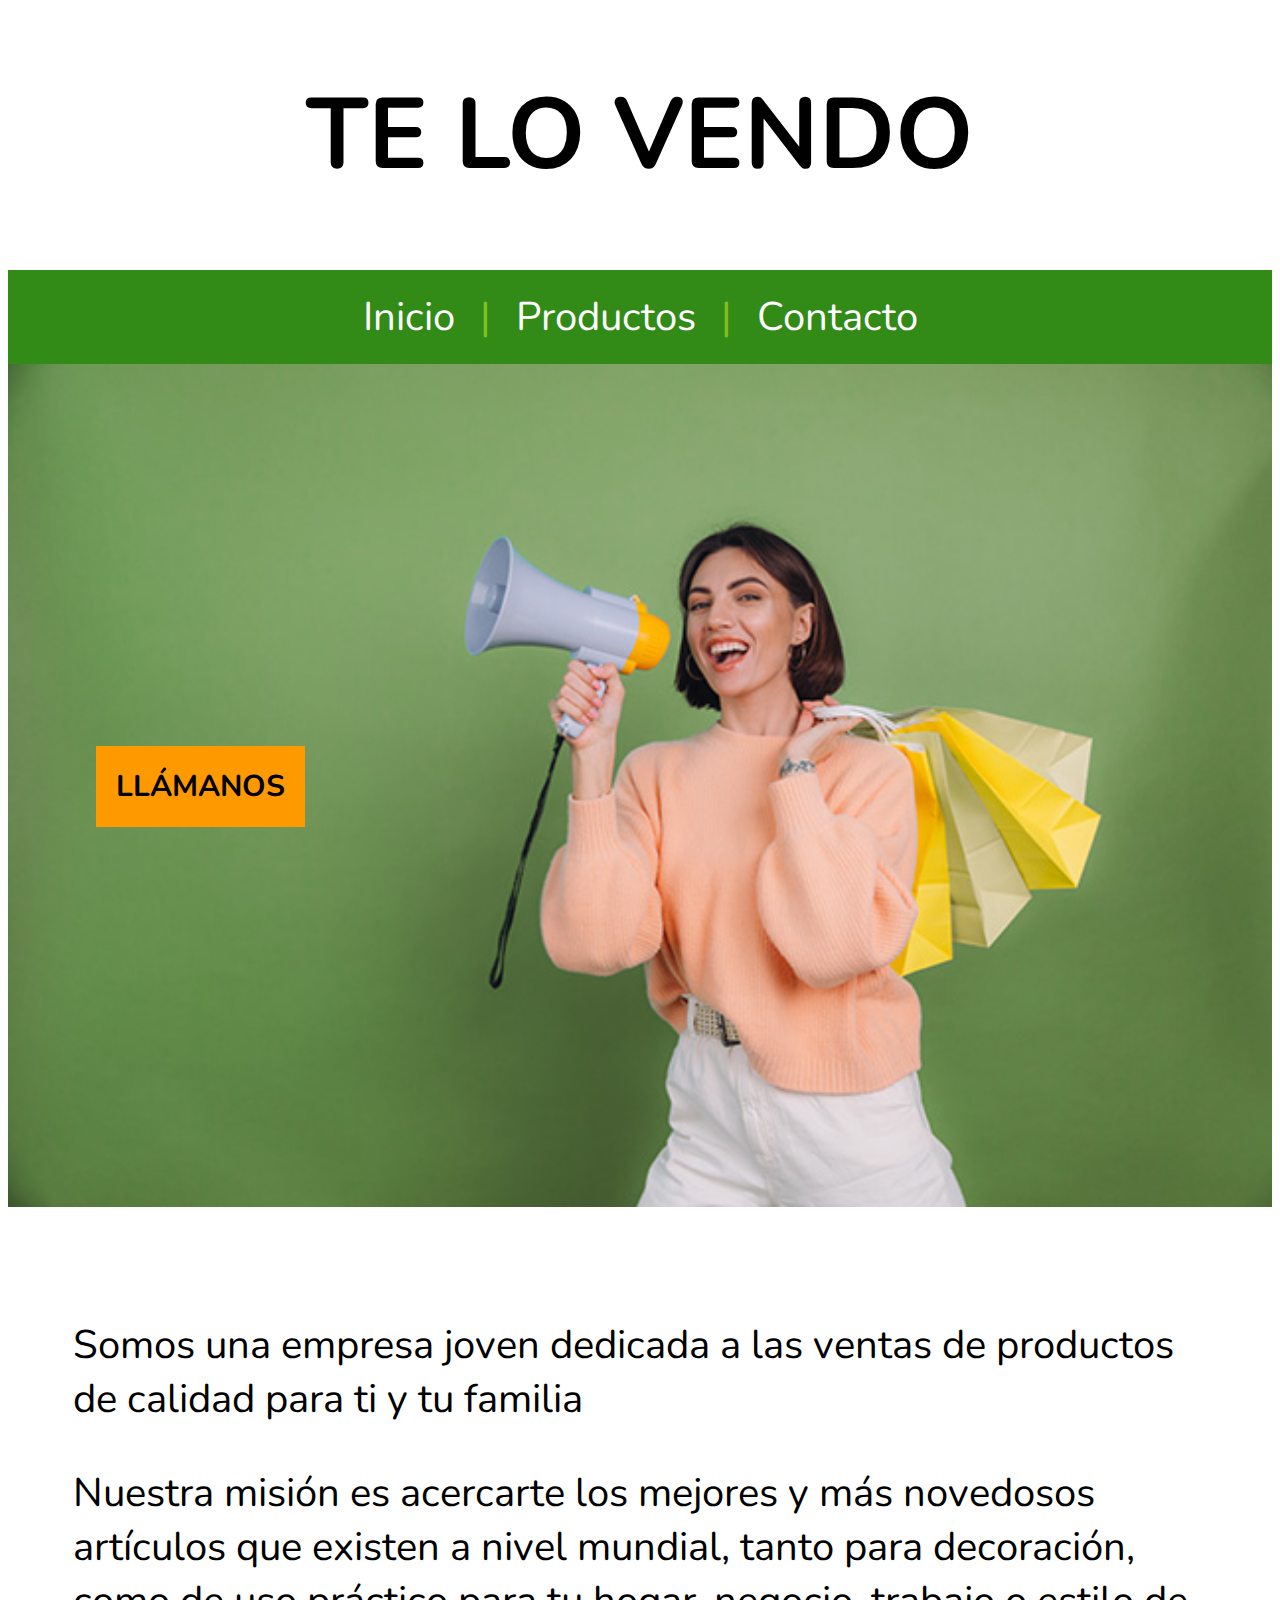
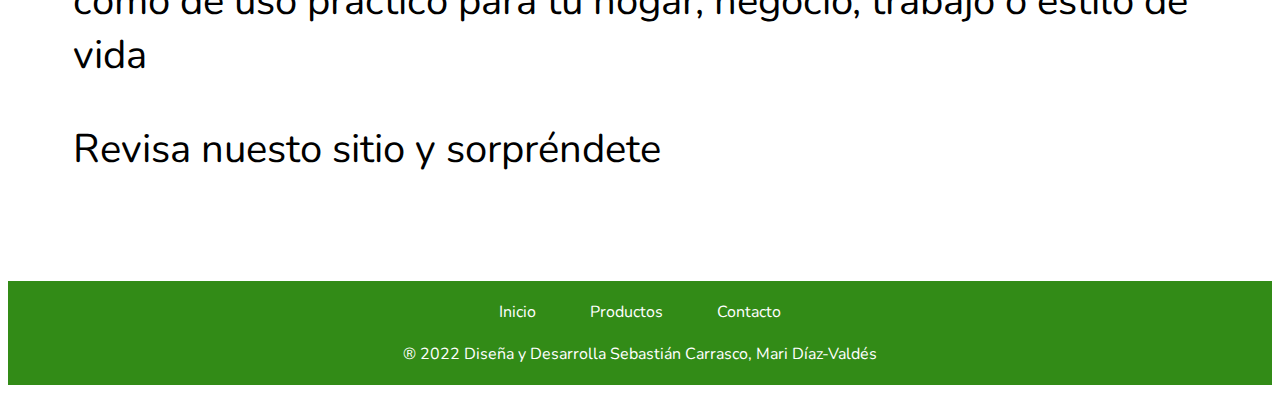
==== grupales/index.html @ 4fadd40f "Primer commit!" ====
<!DOCTYPE html>
<html lang="es">
<head>
    <meta charset="UTF-8">
    <meta name="viewport" content="width=device-width, initial-scale=1.0">
    <title>Te lo vendo</title>
    <link rel="stylesheet" href="estilos.css">
</head>
<body>
    <h1>Te lo vendo</h1>
    <header>
        <div class="menu">
            <a href="#">Inicio</a> <div class="separador">|</div>
            <a href="#">Productos</a> <div class="separador">|</div>
            <a href="#">Contacto</a>
        </div>
    </header>

    <main>
        <div class="slider">
            <div class="slide-1">
                <a href="#" class="texto" title="Llámanos">Llámanos</a>
                <img src="foto_1.jpg" alt="Foto uno" width="100%">
            </div>
        </div>

        <div class="texto-bajada">
            <p>Somos una empresa joven dedicada a las ventas de productos de calidad para ti y tu familia</p>
            <p>Nuestra misión es acercarte los mejores y más novedosos artículos que existen a nivel mundial, tanto para decoración, como de uso práctico para tu hogar, negocio, trabajo o estilo de vida</p>
            <p>Revisa nuesto sitio y sorpréndete</p>
        </div>
    </main>

    <footer>
        <div class="links">
            <a href="#">Inicio</a>
            <a href="#">Productos</a>
            <a href="#">Contacto</a>
        </div>

        <div class="nombres">
            ® 2022 Diseña y Desarrolla Sebastián Carrasco, Mari Díaz-Valdés
        </div>
    </footer>
</body>
</html>
---- grupales/estilos.css ----
@import url('https://fonts.googleapis.com/css2?family=Nunito:wght@200;400;700&display=swap');

html {
    font-family: 'Nunito', sans-serif;
}

h1 {
    text-transform: uppercase;
    text-align: center;
    font-size: 100px;
}

.menu {
    display: flex;
    background: #328B17;
    padding: 20px;
    font-size: 40px;
    color: #7FC121;
    justify-content: center;
}

a {
    color: #fff;
    margin-left: 25px;
    margin-right: 25px;
    text-decoration-color: rgba(0,0,0,0);
}

a:hover {
    text-decoration-color: #fff;
    transition: all 1200ms;
}

.slide-1 a:hover {
    text-decoration-color: #000;
}

.slide-1 {
    position: relative;
}

.texto {
    position: absolute;
    text-transform: uppercase;
    top: 45%;
    left: 5%;
    background: #ff9900;
    color: #000;
    padding: 20px;
    font-weight: 700;
    font-size: 30px;
}

.texto-bajada {
    padding: 65px;
    font-size: 40px;
}

footer {
    color: #fff;
    padding: 20px;
    background: #328B17;
    text-align: center;
}

.nombres {
    margin-top: 20px;
}

/* Cambiar el estio del menú en vista móvil */
@media only screen and (max-width: 600px) {
    .menu {
        flex-direction: column;
        align-items: center;
    }

    .separador {
        display: none;
    }
}
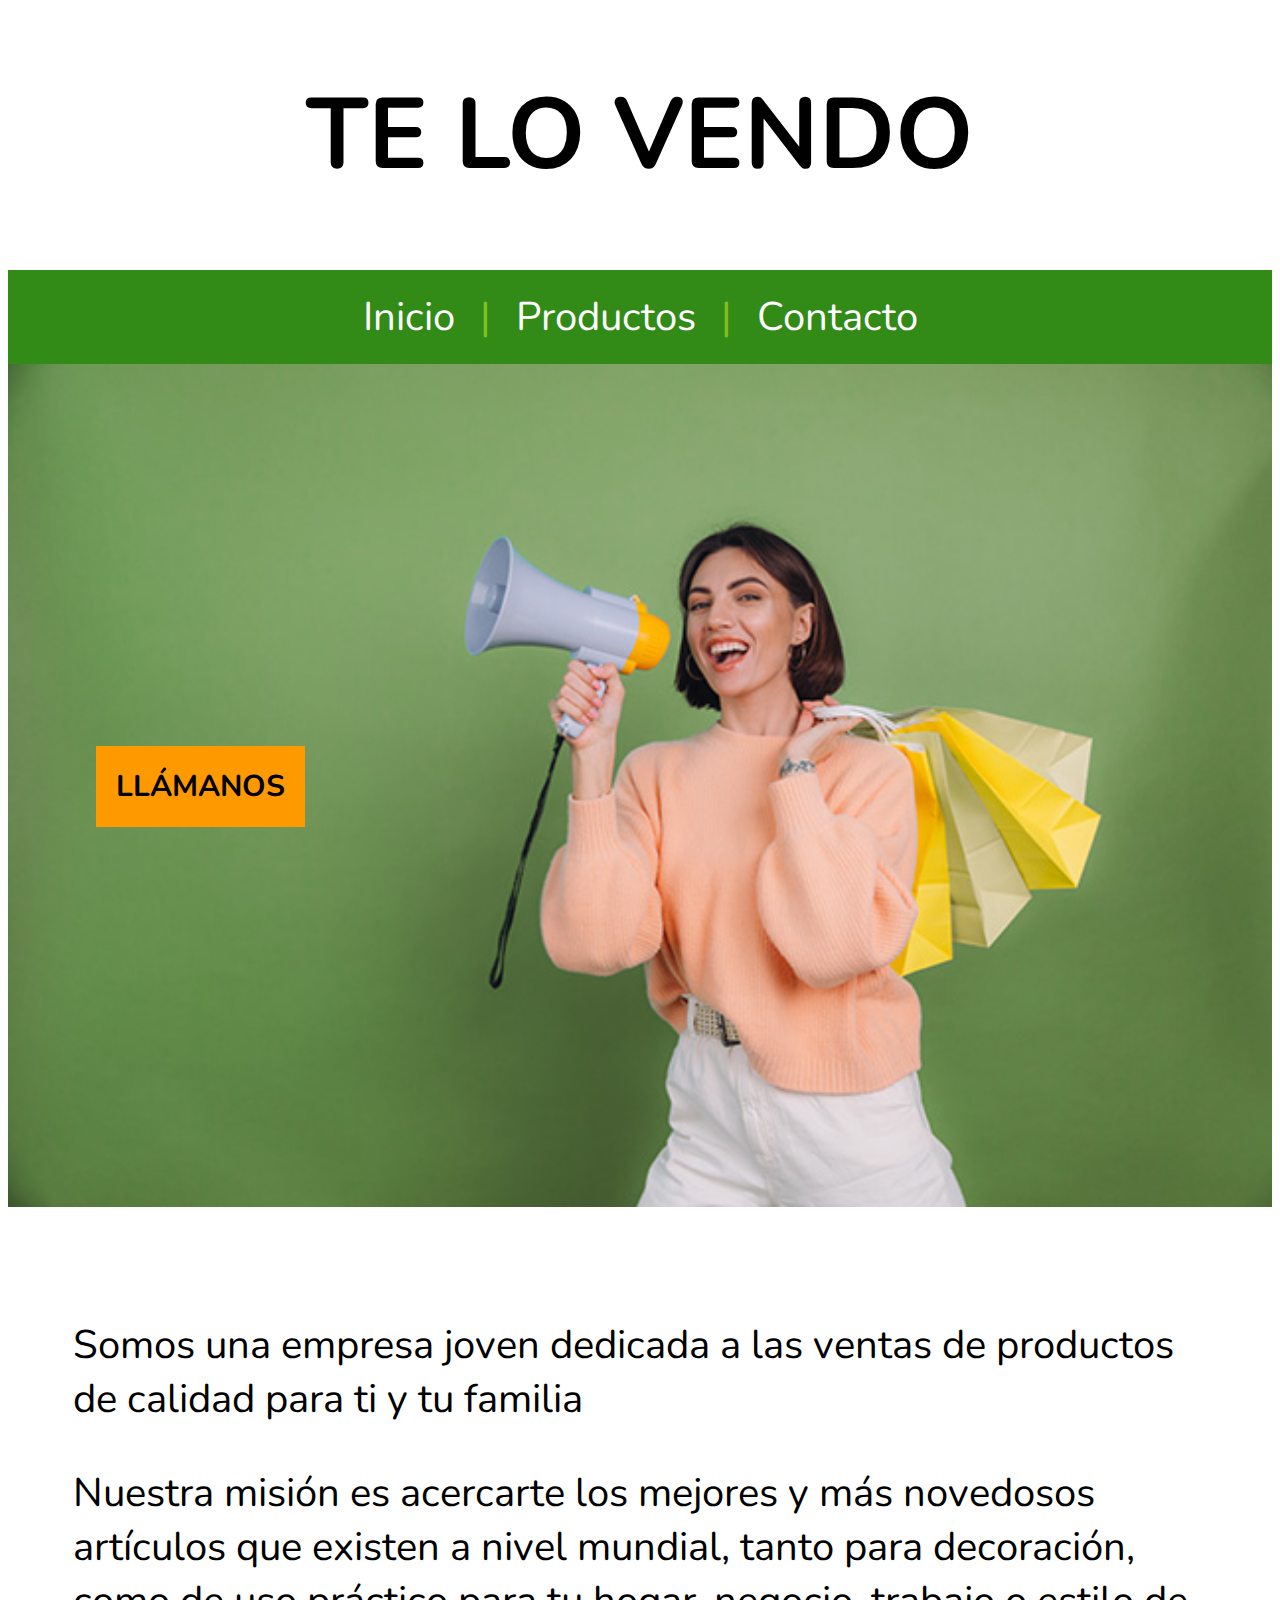
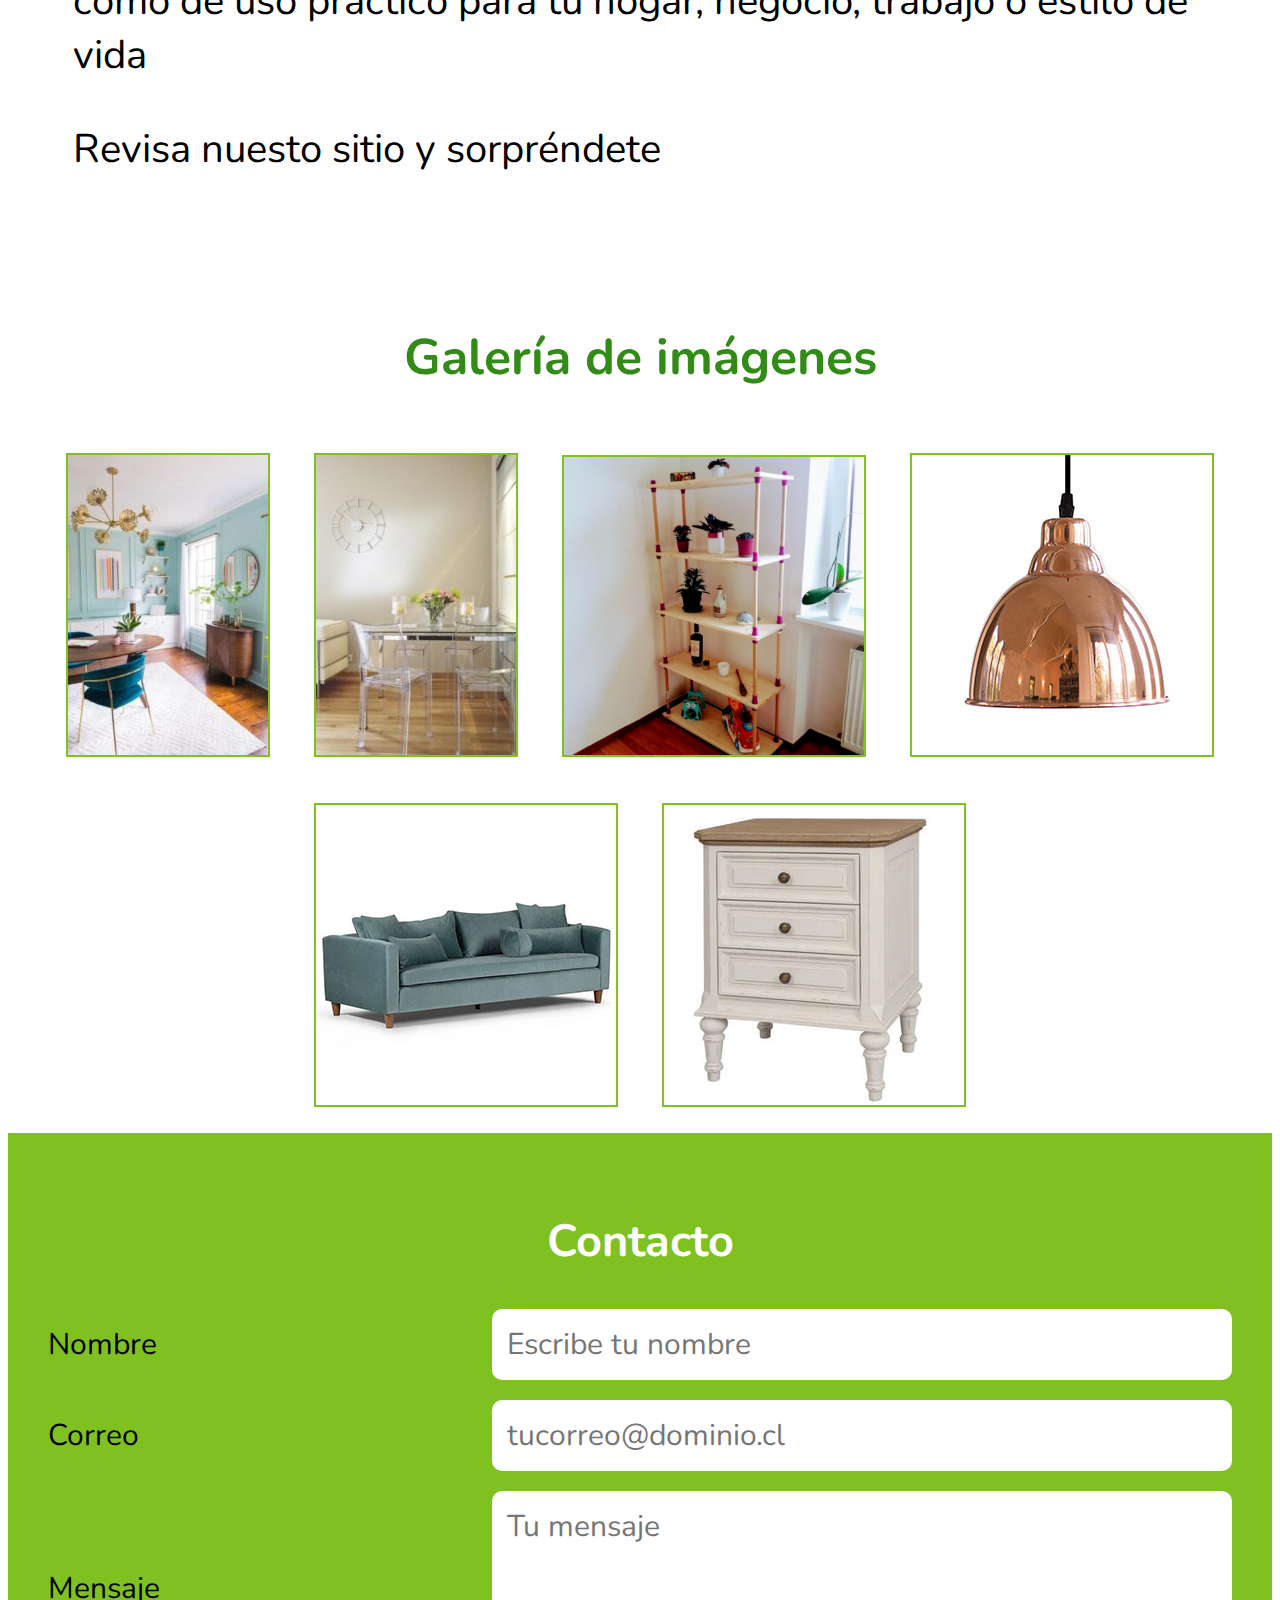
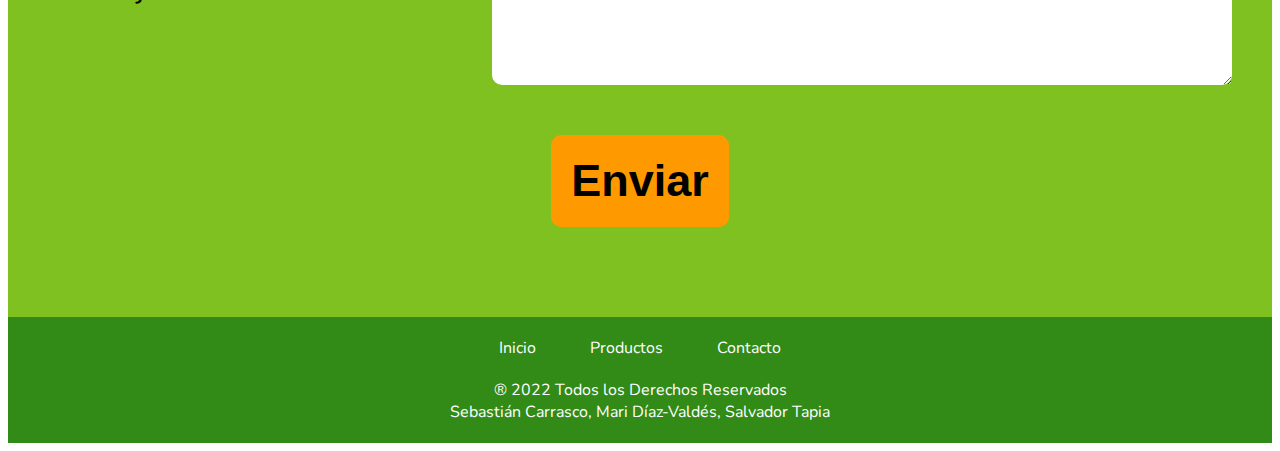
==== commit acdfeafc: "Clase 2" ====
--- a/grupales/index.html
+++ b/grupales/index.html
@@ -9,37 +9,74 @@
 <body>
     <h1>Te lo vendo</h1>
     <header>
-        <div class="menu">
-            <a href="#">Inicio</a> <div class="separador">|</div>
-            <a href="#">Productos</a> <div class="separador">|</div>
-            <a href="#">Contacto</a>
-        </div>
+        <nav class="menu">
+            <a href="#">Inicio</a><div class="separador"></div>
+            <a href="#">Productos</a> <div class="separador"></div>
+            <a href="#contacto">Contacto</a>
+        </nav>
     </header>
 
     <main>
-        <div class="slider">
+        <section class="slider">
             <div class="slide-1">
                 <a href="#" class="texto" title="Llámanos">Llámanos</a>
                 <img src="foto_1.jpg" alt="Foto uno" width="100%">
             </div>
-        </div>
+        </section>
 
-        <div class="texto-bajada">
+        <section class="texto-bajada">
             <p>Somos una empresa joven dedicada a las ventas de productos de calidad para ti y tu familia</p>
             <p>Nuestra misión es acercarte los mejores y más novedosos artículos que existen a nivel mundial, tanto para decoración, como de uso práctico para tu hogar, negocio, trabajo o estilo de vida</p>
             <p>Revisa nuesto sitio y sorpréndete</p>
-        </div>
+        </section>
+
+        <section>
+            <div class="imagenes">
+                <h2>Galería de imágenes</h2>
+                <img src="img/productos/1.jpg" alt="Imagen producto 1" heigth="300">
+                <img src="img/productos/2.jpg" alt="Imagen producto 2" heigth="300">
+                <img src="img/productos/3.png" alt="Imagen producto 3" width="300">
+                <img src="img/productos/img1.jpg" alt="Imagen producto 4" heigth="300">
+                <img src="img/productos/img2.jpg" alt="Imagen producto 5" heigth="300">
+                <img src="img/productos/img3.jpg" alt="Imagen producto 6" height="300">
+            </div>
+        </section>
+
+        <aside>
+            <div class="formulario" id="contacto">
+                <form action="">
+                    <h2>Contacto</h2>
+                    <div class="grupo">
+                        <label for="nombre">Nombre</label>
+                        <input type="text" id="nombre" name="nombre" placeholder="Escribe tu nombre">
+                    </div>
+
+                    <div class="grupo">
+                        <label for="correo">Correo</label>
+                        <input type="text" id="correo" name="correo" placeholder="tucorreo@dominio.cl">
+                    </div>
+
+                    <div class="grupo">
+                        <label for="mensaje">Mensaje</label>
+                        <textarea id="mensaje" name="mensaje" placeholder="Tu mensaje" rows="4"></textarea>
+                    </div>
+
+                    <button type="submit">Enviar</button>
+                </form>
+            </div>
+        </aside>
     </main>
 
     <footer>
         <div class="links">
             <a href="#">Inicio</a>
             <a href="#">Productos</a>
-            <a href="#">Contacto</a>
+            <a href="#contacto">Contacto</a>
         </div>
 
         <div class="nombres">
-            ® 2022 Diseña y Desarrolla Sebastián Carrasco, Mari Díaz-Valdés
+            <div>® 2022 Todos los Derechos Reservados</div>
+            <div>Sebastián Carrasco, Mari Díaz-Valdés, Salvador Tapia</div>
         </div>
     </footer>
 </body>
--- a/grupales/estilos.css
+++ b/grupales/estilos.css
@@ -17,6 +17,10 @@
     font-size: 40px;
     color: #7FC121;
     justify-content: center;
+}
+
+.separador::before {
+    content: '|';
 }
 
 a {
@@ -56,6 +60,25 @@
     font-size: 40px;
 }
 
+.imagenes {
+    text-align: center;
+}
+
+.imagenes h2 {
+    color: #328B17;
+    font-size: 50px;
+}
+
+.imagenes img {
+    border: 2px solid #7FC121;
+    margin: 20px;
+    transition: all 200ms;
+}
+
+.imagenes img:hover {
+    opacity: .5;
+}
+
 footer {
     color: #fff;
     padding: 20px;
@@ -65,6 +88,53 @@
 
 .nombres {
     margin-top: 20px;
+}
+
+form {
+    background: #7FC121;
+    text-align: center;
+    font-size: 30px;
+    padding: 40px;
+}
+
+form h2 {
+    color: #fff;
+}
+
+input, textarea {
+    font-size: 30px;
+    padding: 15px;
+    border-radius: 10px;
+    border: none;
+    width: 60%;
+    font-family: 'Nunito', sans-serif;;
+}
+
+.grupo {
+    margin-bottom: 20px;
+    display: flex;
+    justify-content: space-between;
+    align-items: center;
+}
+
+button {
+    background: #ff9900;
+    font-size: 45px;
+    padding: 20px;
+    border: none;
+    border-radius: 10px;
+    margin-top: 30px;
+    margin-bottom: 50px;
+    font-weight: 700;
+}
+
+button:hover {
+    background: #dd8807;
+    box-shadow: 2px 2px 10px rgba(0,0,0,.4);
+}
+
+label {
+    margin-right: 10px;
 }
 
 /* Cambiar el estio del menú en vista móvil */
